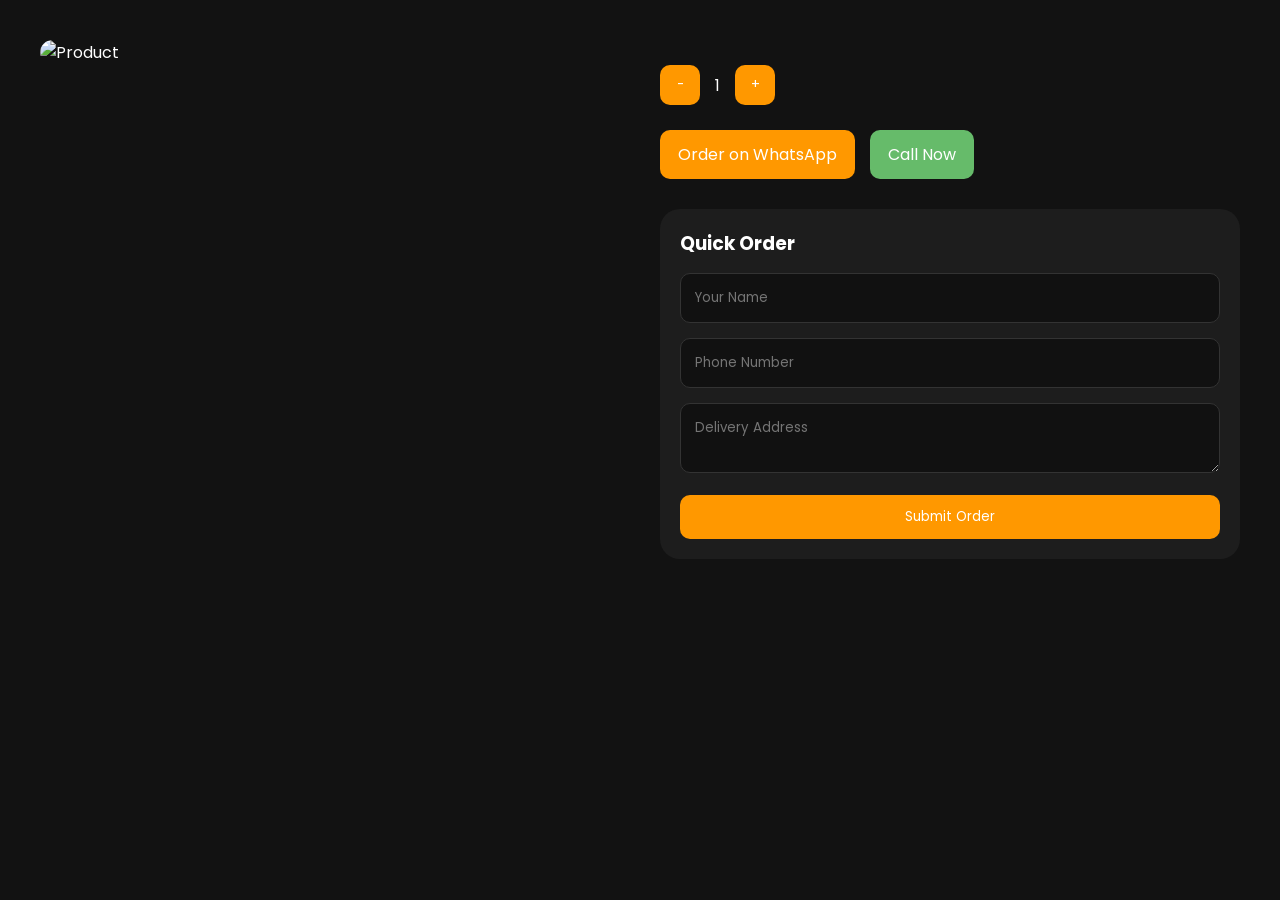
==== product.html @ 1c7bec41 "Main dile upload" ====
<!DOCTYPE html>
<html lang="en">
<head>
  <meta charset="UTF-8">
  <meta name="viewport" content="width=device-width, initial-scale=1.0">

  <title>PustiGen Product</title>

  <link rel="stylesheet" href="style.css">

  <link href="https://fonts.googleapis.com/css2?family=Poppins:wght@300;400;500;600;700&display=swap" rel="stylesheet">
</head>
<body>

<div class="product-page">

  <div class="product-image-wrap">
    <img id="product-image" src="" alt="Product">
  </div>

  <div class="product-info">

    <h1 id="product-name"></h1>

    <div class="price" id="product-price"></div>

    <p id="product-description"></p>

    <div class="qty-box">
      <button onclick="changeQty(-1)">-</button>
      <span id="qty">1</span>
      <button onclick="changeQty(1)">+</button>
    </div>

    <div class="action-buttons">

      <a id="wa-order" target="_blank" class="primary-btn">Order on WhatsApp</a>

      <a href="tel:01351004652" class="secondary-btn">Call Now</a>

    </div>

    <div class="order-form">
      <h3>Quick Order</h3>

      <form action="https://formsubmit.co/pustigen@gmail.com" method="POST">

        <input type="hidden" name="Product" id="hidden-product">

        <input type="text" name="Name" placeholder="Your Name" required>

        <input type="text" name="Phone" placeholder="Phone Number" required>

        <textarea name="Address" placeholder="Delivery Address"></textarea>

        <button type="submit" class="primary-btn full-btn">Submit Order</button>
      </form>
    </div>

  </div>

</div>

<script>
let qty = 1;

function changeQty(num){
  qty += num;

  if(qty < 1) qty = 1;

  document.getElementById('qty').innerText = qty;
}

const params = new URLSearchParams(window.location.search);
const productId = params.get('id');

fetch('products.json')
.then(res => res.json())
.then(products => {

  const product = products.find(p => p.id == productId);

  if(!product) return;

  document.getElementById('product-image').src = product.image;
  document.getElementById('product-name').innerText = product.name;
  document.getElementById('product-price').innerText = '৳' + product.price;
  document.getElementById('product-description').innerText = product.description;

  document.getElementById('hidden-product').value = product.name;

  const waMessage = encodeURIComponent(
    `Hello PustiGen,%0A%0AProduct: ${product.name}%0AQuantity: ${qty}`
  );

  document.getElementById('wa-order').href =
    `https://wa.me/8801351004652?text=${waMessage}`;
});
</script>

</body>
</html>
---- style.css ----
*{
  margin:0;
  padding:0;
  box-sizing:border-box;
  font-family:'Poppins',sans-serif;
}

body{
  background:#121212;
  color:white;
}

.header{
  display:flex;
  justify-content:space-between;
  align-items:center;
  padding:15px 20px;
  background:#1b1b1b;
  position:sticky;
  top:0;
  z-index:100;
}

.logo-wrap{
  display:flex;
  align-items:center;
  gap:10px;
}

.logo{
  width:55px;
}

.logo-wrap h2{
  color:#ff9800;
}

.logo-wrap p{
  color:#bbb;
  font-size:12px;
}

.whatsapp-btn,
.shop-btn,
.primary-btn{
  background:#ff9800;
  color:white;
  padding:12px 18px;
  border-radius:10px;
  text-decoration:none;
  border:none;
  display:inline-block;
}

.secondary-btn{
  background:#66bb6a;
  color:white;
  padding:12px 18px;
  border-radius:10px;
  text-decoration:none;
}

.hero{
  height:70vh;
  background:url('images/banner.jpg') center/cover;
  position:relative;
  display:flex;
  align-items:center;
  justify-content:center;
  text-align:center;
}

.hero-overlay{
  position:absolute;
  inset:0;
  background:rgba(0,0,0,.55);
}

.hero-content{
  position:relative;
  z-index:1;
  max-width:700px;
  padding:20px;
}

.hero h1{
  font-size:48px;
  margin-bottom:15px;
}

.hero p{
  color:#ddd;
  margin-bottom:25px;
}

.section-title{
  padding:50px 20px 20px;
  text-align:center;
}

.products-grid{
  display:grid;
  grid-template-columns:repeat(auto-fit,minmax(240px,1fr));
  gap:20px;
  padding:20px;
}

.product-card{
  background:#1d1d1d;
  border-radius:20px;
  overflow:hidden;
  transition:.3s;
}

.product-card:hover{
  transform:translateY(-5px);
}

.product-card img{
  width:100%;
  height:250px;
  object-fit:cover;
}

.product-content{
  padding:15px;
}

.product-content h3{
  margin-bottom:10px;
}

.price{
  color:#ff9800;
  font-size:24px;
  font-weight:600;
  margin:10px 0;
}

.about{
  padding:60px 20px;
  max-width:900px;
  margin:auto;
  text-align:center;
}

.about p{
  color:#bbb;
  line-height:1.8;
  margin-top:20px;
}

footer{
  text-align:center;
  padding:30px 20px;
  background:#1b1b1b;
}

.footer-socials{
  margin-bottom:15px;
}

.footer-socials a{
  margin:0 10px;
  color:#ff9800;
  text-decoration:none;
}

.product-page{
  display:grid;
  grid-template-columns:1fr 1fr;
  gap:40px;
  padding:40px;
}

.product-image-wrap img{
  width:100%;
  border-radius:20px;
}

.product-info p{
  color:#ccc;
  line-height:1.8;
}

.qty-box{
  display:flex;
  align-items:center;
  gap:15px;
  margin:25px 0;
}

.qty-box button{
  width:40px;
  height:40px;
  border:none;
  background:#ff9800;
  color:white;
  border-radius:10px;
}

.action-buttons{
  display:flex;
  gap:15px;
  margin-bottom:30px;
}

.order-form{
  background:#1d1d1d;
  padding:20px;
  border-radius:20px;
}

.order-form input,
.order-form textarea{
  width:100%;
  margin-top:15px;
  padding:14px;
  background:#111;
  border:1px solid #333;
  color:white;
  border-radius:10px;
}

.full-btn{
  width:100%;
  margin-top:15px;
}

@media(max-width:768px){

  .hero h1{
    font-size:34px;
  }

  .product-page{
    grid-template-columns:1fr;
    padding:20px;
  }

  .action-buttons{
    flex-direction:column;
  }
}
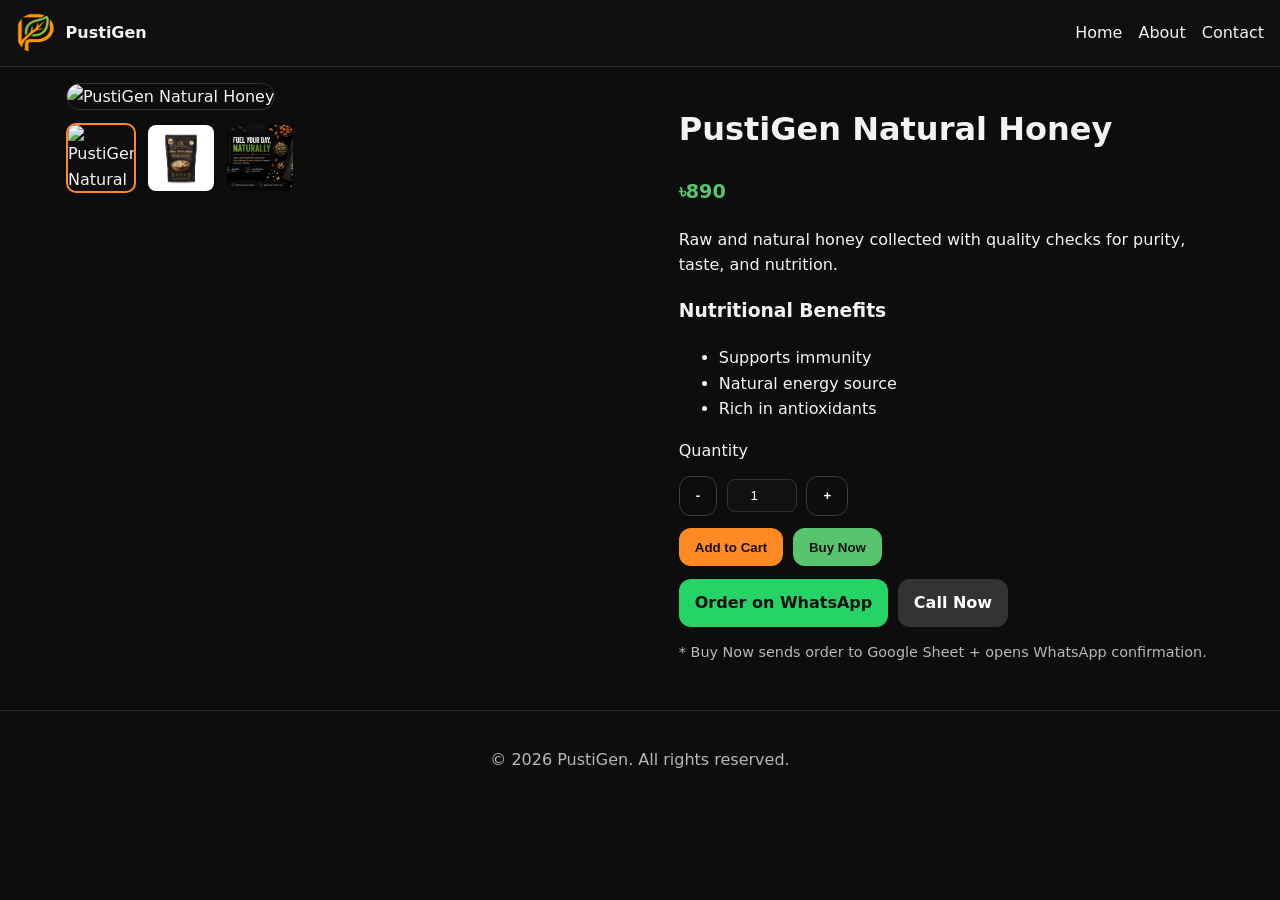
==== commit 396f753e: "Rebuild repository as modern PustiGen responsive ecommerce site" ====
--- a/product.html
+++ b/product.html
@@ -1,103 +1,61 @@
-<!DOCTYPE html>
-<html lang="en">
-<head>
-  <meta charset="UTF-8">
-  <meta name="viewport" content="width=device-width, initial-scale=1.0">
-
-  <title>PustiGen Product</title>
-
-  <link rel="stylesheet" href="style.css">
-
-  <link href="https://fonts.googleapis.com/css2?family=Poppins:wght@300;400;500;600;700&display=swap" rel="stylesheet">
-</head>
-<body>
-
-<div class="product-page">
-
-  <div class="product-image-wrap">
-    <img id="product-image" src="" alt="Product">
-  </div>
-
-  <div class="product-info">
-
-    <h1 id="product-name"></h1>
-
-    <div class="price" id="product-price"></div>
-
-    <p id="product-description"></p>
-
-    <div class="qty-box">
-      <button onclick="changeQty(-1)">-</button>
-      <span id="qty">1</span>
-      <button onclick="changeQty(1)">+</button>
-    </div>
-
-    <div class="action-buttons">
-
-      <a id="wa-order" target="_blank" class="primary-btn">Order on WhatsApp</a>
-
-      <a href="tel:01351004652" class="secondary-btn">Call Now</a>
-
-    </div>
-
-    <div class="order-form">
-      <h3>Quick Order</h3>
-
-      <form action="https://formsubmit.co/pustigen@gmail.com" method="POST">
-
-        <input type="hidden" name="Product" id="hidden-product">
-
-        <input type="text" name="Name" placeholder="Your Name" required>
-
-        <input type="text" name="Phone" placeholder="Phone Number" required>
-
-        <textarea name="Address" placeholder="Delivery Address"></textarea>
-
-        <button type="submit" class="primary-btn full-btn">Submit Order</button>
-      </form>
-    </div>
-
-  </div>
-
-</div>
-
-<script>
-let qty = 1;
-
-function changeQty(num){
-  qty += num;
-
-  if(qty < 1) qty = 1;
-
-  document.getElementById('qty').innerText = qty;
-}
-
-const params = new URLSearchParams(window.location.search);
-const productId = params.get('id');
-
-fetch('products.json')
-.then(res => res.json())
-.then(products => {
-
-  const product = products.find(p => p.id == productId);
-
-  if(!product) return;
-
-  document.getElementById('product-image').src = product.image;
-  document.getElementById('product-name').innerText = product.name;
-  document.getElementById('product-price').innerText = '৳' + product.price;
-  document.getElementById('product-description').innerText = product.description;
-
-  document.getElementById('hidden-product').value = product.name;
-
-  const waMessage = encodeURIComponent(
-    `Hello PustiGen,%0A%0AProduct: ${product.name}%0AQuantity: ${qty}`
-  );
-
-  document.getElementById('wa-order').href =
-    `https://wa.me/8801351004652?text=${waMessage}`;
-});
-</script>
-
-</body>
-</html>+<!doctype html>
+<html lang="en">
+<head>
+  <meta charset="UTF-8" />
+  <meta name="viewport" content="width=device-width, initial-scale=1.0" />
+  <title>Product Details | PustiGen</title>
+  <meta name="description" content="View PustiGen product details, nutrition benefits, and order via WhatsApp or instant form." />
+  <link rel="icon" href="favicon.png" />
+  <link rel="stylesheet" href="style.css" />
+</head>
+<body>
+  <header class="site-header">
+    <a class="brand" href="index.html"><img src="logo.png" alt="PustiGen logo" /><span>PustiGen</span></a>
+    <button class="menu-btn" aria-label="Toggle menu">☰</button>
+    <nav class="nav-links">
+      <a href="index.html">Home</a>
+      <a href="about.html">About</a>
+      <a href="contact.html">Contact</a>
+    </nav>
+  </header>
+
+  <main class="section">
+    <div class="product-layout">
+      <div>
+        <img class="product-main-image" id="product-main-image" alt="Product image" />
+        <div class="thumbs" id="thumbs"></div>
+      </div>
+      <div class="product-details">
+        <h1 id="product-title"></h1>
+        <p class="price" id="product-price"></p>
+        <p id="product-description"></p>
+
+        <h3>Nutritional Benefits</h3>
+        <ul id="benefits"></ul>
+
+        <label for="qty">Quantity</label>
+        <div class="qty-row">
+          <button class="btn ghost" id="minus">-</button>
+          <input id="qty" type="number" min="1" value="1" />
+          <button class="btn ghost" id="plus">+</button>
+        </div>
+
+        <div class="cta-row">
+          <button class="btn" id="add-cart">Add to Cart</button>
+          <button class="btn alt" id="buy-now">Buy Now</button>
+        </div>
+        <div class="cta-row">
+          <a class="btn whatsapp" id="whatsapp-order" target="_blank" rel="noopener">Order on WhatsApp</a>
+          <a class="btn call" href="tel:+8801351004652">Call Now</a>
+        </div>
+        <p class="small">* Buy Now sends order to Google Sheet + opens WhatsApp confirmation.</p>
+      </div>
+    </div>
+  </main>
+
+  <footer class="site-footer">
+    <p>© <span id="year"></span> PustiGen. All rights reserved.</p>
+  </footer>
+  <script src="app.js" defer></script>
+</body>
+</html>
--- a/style.css
+++ b/style.css
@@ -1,244 +1,22 @@
-*{
-  margin:0;
-  padding:0;
-  box-sizing:border-box;
-  font-family:'Poppins',sans-serif;
-}
-
-body{
-  background:#121212;
-  color:white;
-}
-
-.header{
-  display:flex;
-  justify-content:space-between;
-  align-items:center;
-  padding:15px 20px;
-  background:#1b1b1b;
-  position:sticky;
-  top:0;
-  z-index:100;
-}
-
-.logo-wrap{
-  display:flex;
-  align-items:center;
-  gap:10px;
-}
-
-.logo{
-  width:55px;
-}
-
-.logo-wrap h2{
-  color:#ff9800;
-}
-
-.logo-wrap p{
-  color:#bbb;
-  font-size:12px;
-}
-
-.whatsapp-btn,
-.shop-btn,
-.primary-btn{
-  background:#ff9800;
-  color:white;
-  padding:12px 18px;
-  border-radius:10px;
-  text-decoration:none;
-  border:none;
-  display:inline-block;
-}
-
-.secondary-btn{
-  background:#66bb6a;
-  color:white;
-  padding:12px 18px;
-  border-radius:10px;
-  text-decoration:none;
-}
-
-.hero{
-  height:70vh;
-  background:url('images/banner.jpg') center/cover;
-  position:relative;
-  display:flex;
-  align-items:center;
-  justify-content:center;
-  text-align:center;
-}
-
-.hero-overlay{
-  position:absolute;
-  inset:0;
-  background:rgba(0,0,0,.55);
-}
-
-.hero-content{
-  position:relative;
-  z-index:1;
-  max-width:700px;
-  padding:20px;
-}
-
-.hero h1{
-  font-size:48px;
-  margin-bottom:15px;
-}
-
-.hero p{
-  color:#ddd;
-  margin-bottom:25px;
-}
-
-.section-title{
-  padding:50px 20px 20px;
-  text-align:center;
-}
-
-.products-grid{
-  display:grid;
-  grid-template-columns:repeat(auto-fit,minmax(240px,1fr));
-  gap:20px;
-  padding:20px;
-}
-
-.product-card{
-  background:#1d1d1d;
-  border-radius:20px;
-  overflow:hidden;
-  transition:.3s;
-}
-
-.product-card:hover{
-  transform:translateY(-5px);
-}
-
-.product-card img{
-  width:100%;
-  height:250px;
-  object-fit:cover;
-}
-
-.product-content{
-  padding:15px;
-}
-
-.product-content h3{
-  margin-bottom:10px;
-}
-
-.price{
-  color:#ff9800;
-  font-size:24px;
-  font-weight:600;
-  margin:10px 0;
-}
-
-.about{
-  padding:60px 20px;
-  max-width:900px;
-  margin:auto;
-  text-align:center;
-}
-
-.about p{
-  color:#bbb;
-  line-height:1.8;
-  margin-top:20px;
-}
-
-footer{
-  text-align:center;
-  padding:30px 20px;
-  background:#1b1b1b;
-}
-
-.footer-socials{
-  margin-bottom:15px;
-}
-
-.footer-socials a{
-  margin:0 10px;
-  color:#ff9800;
-  text-decoration:none;
-}
-
-.product-page{
-  display:grid;
-  grid-template-columns:1fr 1fr;
-  gap:40px;
-  padding:40px;
-}
-
-.product-image-wrap img{
-  width:100%;
-  border-radius:20px;
-}
-
-.product-info p{
-  color:#ccc;
-  line-height:1.8;
-}
-
-.qty-box{
-  display:flex;
-  align-items:center;
-  gap:15px;
-  margin:25px 0;
-}
-
-.qty-box button{
-  width:40px;
-  height:40px;
-  border:none;
-  background:#ff9800;
-  color:white;
-  border-radius:10px;
-}
-
-.action-buttons{
-  display:flex;
-  gap:15px;
-  margin-bottom:30px;
-}
-
-.order-form{
-  background:#1d1d1d;
-  padding:20px;
-  border-radius:20px;
-}
-
-.order-form input,
-.order-form textarea{
-  width:100%;
-  margin-top:15px;
-  padding:14px;
-  background:#111;
-  border:1px solid #333;
-  color:white;
-  border-radius:10px;
-}
-
-.full-btn{
-  width:100%;
-  margin-top:15px;
-}
-
-@media(max-width:768px){
-
-  .hero h1{
-    font-size:34px;
-  }
-
-  .product-page{
-    grid-template-columns:1fr;
-    padding:20px;
-  }
-
-  .action-buttons{
-    flex-direction:column;
-  }
-}+:root{--bg:#0d0d0d;--panel:#171717;--text:#f3f3f3;--muted:#b8b8b8;--green:#57c56f;--orange:#ff8a24;--radius:16px}
+*{box-sizing:border-box}body{margin:0;font-family:Inter,system-ui,Arial,sans-serif;background:var(--bg);color:var(--text);line-height:1.6}
+a{color:inherit;text-decoration:none}
+.site-header{position:sticky;top:0;z-index:99;display:flex;justify-content:space-between;align-items:center;padding:.8rem 1rem;background:#101010e8;backdrop-filter:blur(8px);border-bottom:1px solid #2b2b2b}
+.brand{display:flex;align-items:center;gap:.6rem;font-weight:700}.brand img{width:40px;height:40px;border-radius:50%}
+.nav-links{display:none;gap:1rem}.menu-btn{background:transparent;border:1px solid #333;color:#fff;padding:.4rem .7rem;border-radius:8px}
+.section{max-width:1180px;margin:auto;padding:1rem}.section-head{display:flex;justify-content:space-between;align-items:center}
+.hero-slider{max-width:1180px;margin:1rem auto;padding:0 1rem;display:grid;grid-template-columns:1fr;gap:1rem}
+.slide{background:linear-gradient(135deg,#1e1e1e,#2a2a2a);border:1px solid #2e2e2e;border-radius:var(--radius);padding:2rem;min-height:220px;display:flex;flex-direction:column;justify-content:center;animation:fadeIn .6s ease}
+.slide h1{font-size:clamp(1.6rem,3.2vw,3rem);margin:0 0 .5rem}.slide p{color:var(--muted)}
+.btn{display:inline-block;padding:.7rem 1rem;background:var(--orange);color:#111;font-weight:700;border:none;border-radius:12px;cursor:pointer;transition:.2s transform}.btn:hover{transform:translateY(-2px)}
+.btn.alt{background:var(--green)}.btn.ghost{background:transparent;color:#fff;border:1px solid #3b3b3b}.btn.whatsapp{background:#25D366}.btn.call{background:#333;color:#fff}
+.grid{display:grid;gap:1rem}.products{grid-template-columns:repeat(auto-fit,minmax(220px,1fr))}.categories{grid-template-columns:repeat(auto-fit,minmax(160px,1fr))}.reviews{grid-template-columns:repeat(auto-fit,minmax(240px,1fr))}
+.card{background:var(--panel);border:1px solid #2d2d2d;border-radius:var(--radius);padding:1rem}.card img{width:100%;height:200px;object-fit:cover;border-radius:12px}.price{color:var(--green);font-size:1.2rem;font-weight:700}
+.product-layout{display:grid;gap:1.5rem}.product-main-image{width:100%;max-height:460px;object-fit:cover;border-radius:var(--radius);border:1px solid #303030}
+.thumbs{display:flex;gap:.6rem;margin-top:.8rem}.thumbs img{width:70px;height:70px;object-fit:cover;border-radius:10px;cursor:pointer;border:2px solid transparent}.thumbs img.active{border-color:var(--orange)}
+.qty-row,.cta-row{display:flex;gap:.6rem;align-items:center;margin:.8rem 0}#qty{width:70px;padding:.5rem;background:#111;border:1px solid #333;color:#fff;border-radius:8px;text-align:center}
+.floating-whatsapp{position:fixed;right:18px;bottom:18px;background:#25D366;color:#fff;padding:.8rem 1rem;border-radius:999px;font-weight:700;box-shadow:0 6px 18px #0008}
+.prose{max-width:760px}.site-footer{padding:1.2rem;text-align:center;color:var(--muted);border-top:1px solid #2a2a2a;margin-top:1rem}
+.small{font-size:.9rem;color:var(--muted)}
+@media(min-width:760px){.menu-btn{display:none}.nav-links{display:flex}.product-layout{grid-template-columns:1.1fr 1fr}}
+@keyframes fadeIn{from{opacity:0;transform:translateY(8px)}to{opacity:1;transform:translateY(0)}}
